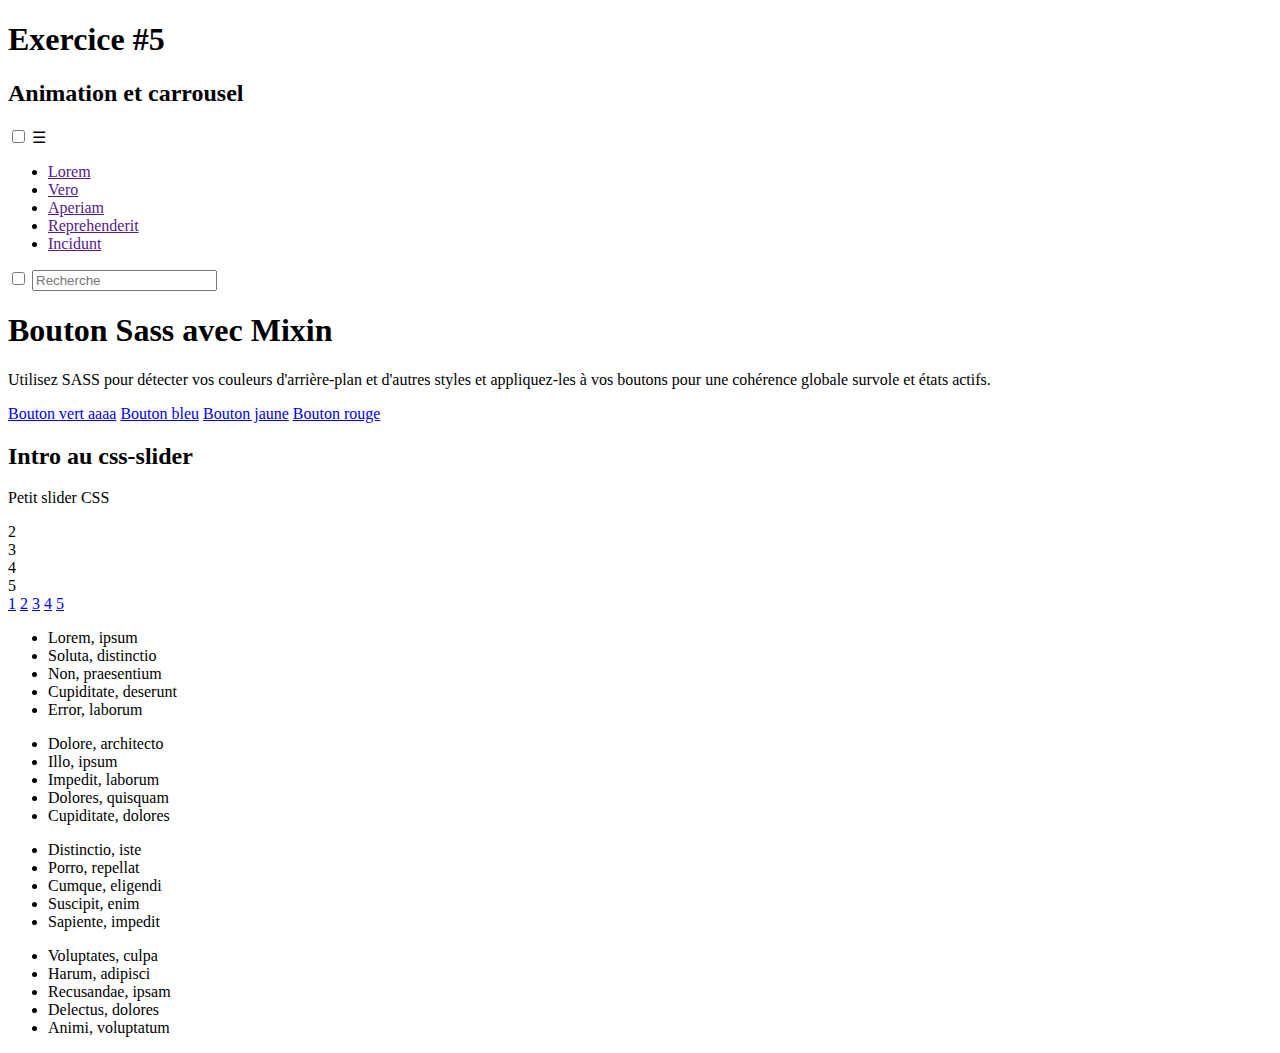
==== index.htm @ 829e400e "Ajout des fichiers de travail de l'exercice 5" ====
<!DOCTYPE html>
<html lang="en">

<head>
    <meta charset="UTF-8">
    <meta name="viewport" content="width=device-width, initial-scale=1.0">
    <meta http-equiv="X-UA-Compatible" content="ie=edge">
    <title>Exercie #5</title>
    <link rel="stylesheet" href="css/normalize.css">
    <link rel="stylesheet" href="css/style.css">
    <link href="https://fonts.googleapis.com/css?family=Poiret+One|Roboto&display=swap"
        rel="stylesheet">
    <script type='module' src="./mjs/main.mjs"></script>    
</head>

<body>
    <header>
        <section class="global">
            <h1>Exercice #5</h1>
            <h2>Animation et carrousel</h2>
        </section>
    </header>

    <nav id='menu'>
            <input id="checkMenu" type="checkbox">
            <label id="btnMenu" for="checkMenu">&#9776;</label>
            <ul class='global'>
                <li><a href="">Lorem</a></li>
                <li><a href="">Vero</a></li>
                <li><a href="">Aperiam</a></li>
                <li><a href="">Reprehenderit</a></li>
                <li><a href="">Incidunt</a></li>
                

            </ul>
            <div id='recherche' class='global'>
                <input id="chkRecherche" type="checkbox">
                <input type='text' id='txtRecherche' placeholder='Recherche'> 
                <label id="btnRecherche" for="chkRecherche"></label>
            </div>
    </nav>
    <main>
        <section class="global">
            <h1>Bouton Sass avec Mixin</h1>
            <p>Utilisez SASS pour détecter vos couleurs d'arrière-plan et d'autres styles et appliquez-les à vos boutons pour une
            cohérence globale survole et états actifs.</p>
            <section class='bouton'>
                <a href="#" class="btn btn-vert">Bouton vert aaaa</a>
                <a href="#" class="btn btn-bleu">Bouton bleu</a>
                <a href="#" class="btn btn-jaune">Bouton jaune</a>
                <a href="#" class="btn btn-rouge">Bouton rouge</a>
            </section>
            <div class='mon_triangle'></div>
        </section>
        <section class="mon-slider">
            <div class="slider">
                <div class="slides">
                    <div id="slide-1">
                       <h2>Intro au css-slider</h2>
                        <p>Petit slider CSS</p>
                        

                    </div>
                    <div id="slide-2">
                        2
                    </div>
                    <div id="slide-3">
                        3
                    </div>
                    <div id="slide-4">
                        4
                    </div>
                    <div id="slide-5">
                        5
                    </div>
                </div>
                <a href="#slide-1">1</a>
                <a href="#slide-2">2</a>
                <a href="#slide-3">3</a>
                <a href="#slide-4">4</a>
                <a href="#slide-5">5</a>
            </div>
                 </section>
    </main>

    <footer id='pied-page'>
        <section class="global">
            <ul>
                <li>Lorem, ipsum</li>
                <li>Soluta, distinctio</li>
                <li>Non, praesentium</li>
                <li>Cupiditate, deserunt</li>
                <li>Error, laborum</li>
            </ul>
            <ul>
                <li>Dolore, architecto</li>
                <li>Illo, ipsum</li>
                <li>Impedit, laborum</li>
                <li>Dolores, quisquam</li>
                <li>Cupiditate, dolores</li>
            </ul>
            <ul>
                <li>Distinctio, iste</li>
                <li>Porro, repellat</li>
                <li>Cumque, eligendi</li>
                <li>Suscipit, enim</li>
                <li>Sapiente, impedit</li>
            </ul>
            <ul>
                <li>Voluptates, culpa</li>
                <li>Harum, adipisci</li>
                <li>Recusandae, ipsam</li>
                <li>Delectus, dolores</li>
                <li>Animi, voluptatum</li>
            </ul>
        </section>
    </footer>
</body>
 
<script>
    window.addEventListener('load', function () {
        let elmChkMenu = document.querySelector('#checkMenu')
        let elmBtnMenu = document.querySelector('#btnMenu')

        window.addEventListener('resize', function () {
            // console.log(window.innerWidth)
            if (window.innerWidth >= 500) {
                elmChkMenu.checked = false
            }
        })
    })
</script>
</html>
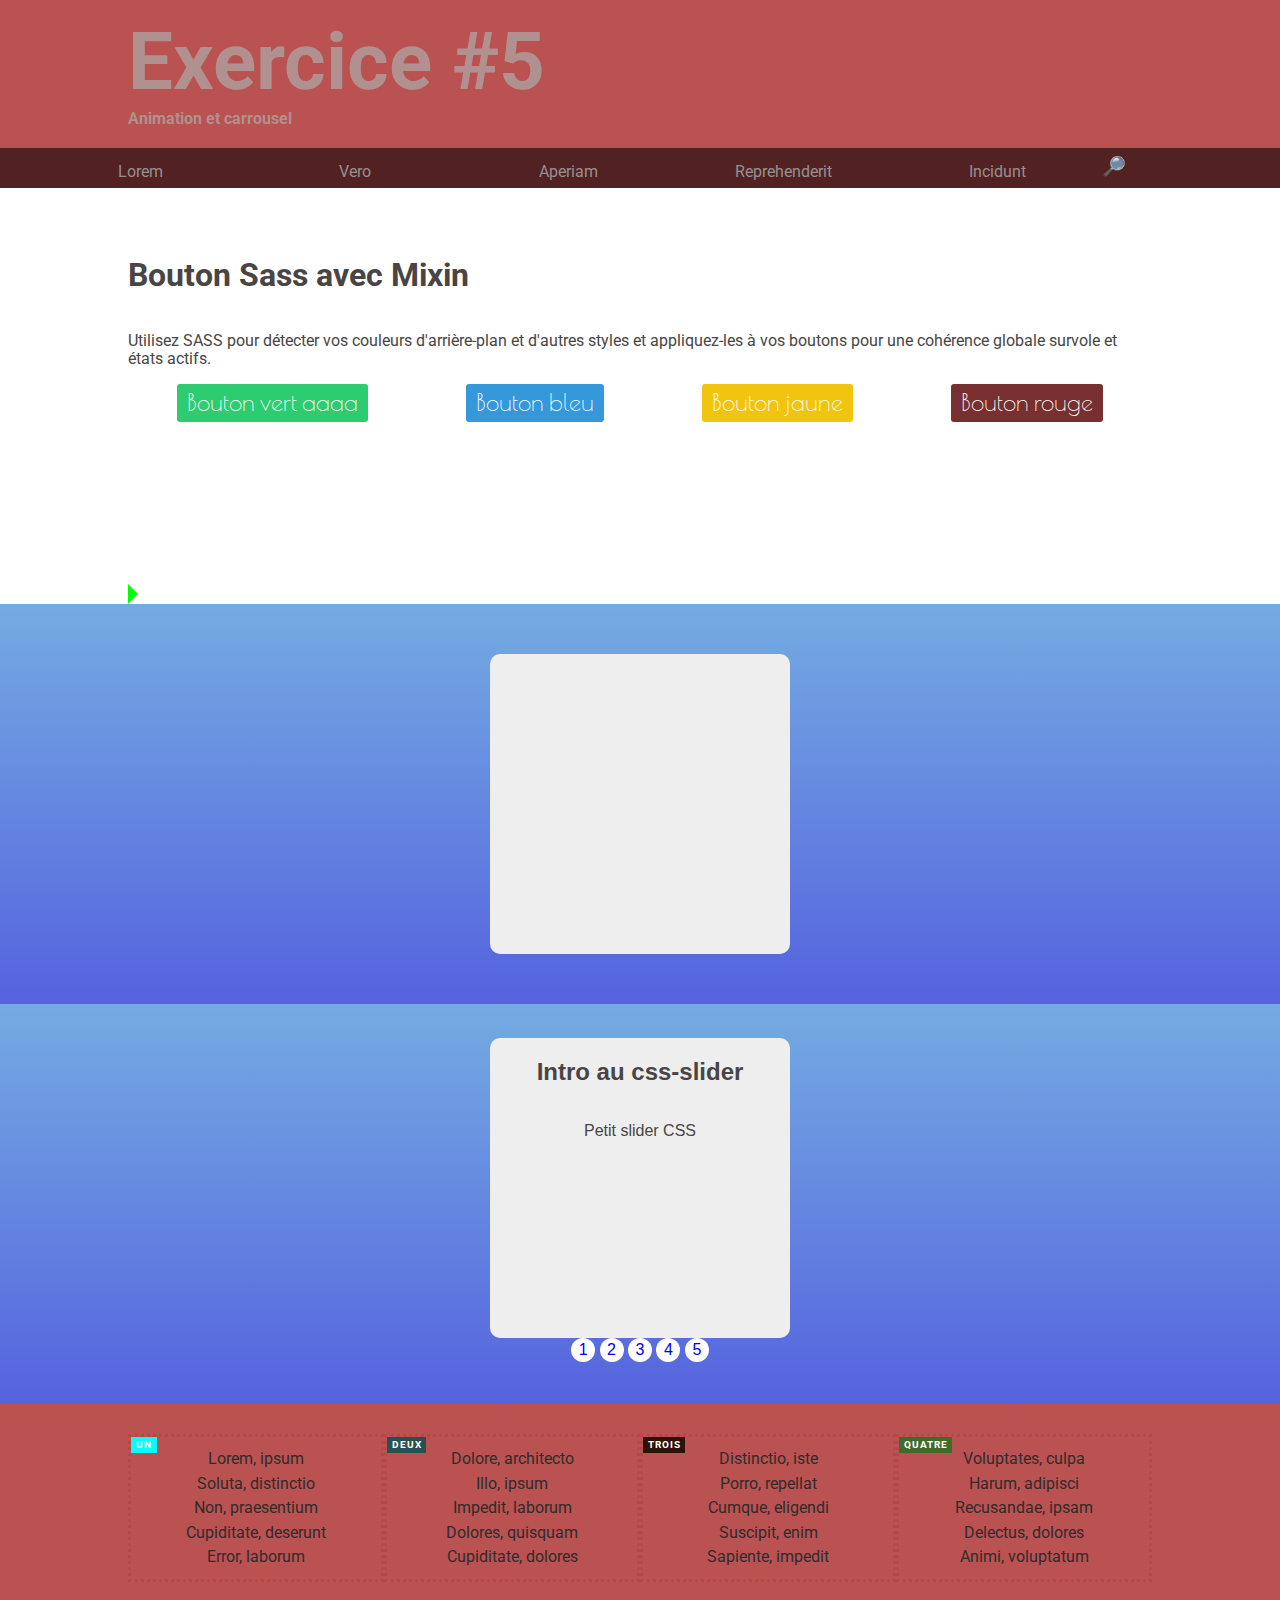
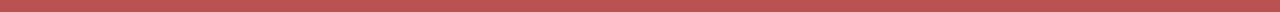
==== commit 23286f94: "Modification des fichiers de travail de l'exercice 05" ====
--- a/index.htm
+++ b/index.htm
@@ -10,7 +10,7 @@
     <link rel="stylesheet" href="css/style.css">
     <link href="https://fonts.googleapis.com/css?family=Poiret+One|Roboto&display=swap"
         rel="stylesheet">
-    <script type='module' src="./mjs/main.mjs"></script>    
+    <script type='module' src="./mjs/main.mjs"></script>
 </head>
 
 <body>
@@ -53,6 +53,10 @@
             <div class='mon_triangle'></div>
         </section>
         <section class="mon-slider">
+            
+        </section>
+
+        <section class="mon-slider">
             <div class="slider">
                 <div class="slides">
                     <div id="slide-1">
@@ -80,7 +84,8 @@
                 <a href="#slide-4">4</a>
                 <a href="#slide-5">5</a>
             </div>
-                 </section>
+        </section>
+
     </main>
 
     <footer id='pied-page'>
--- a/css/style.css
+++ b/css/style.css
@@ -0,0 +1,1222 @@
+@charset "UTF-8";
+/*!
+Auteur: Eddy Martin
+Description: Gabarit de base permettant d'explorer Sass et différents techniques CSS
+Version: 1.0.0
+License: GNU General Public License v2 or later
+*/
+/*--------------------------------------------------------------
+>>> LISTE DES FICHIERS SCSS IMPORTÉS 
+----------------------------------------------------------------
+# Variables
+# mixin
+# Layout
+# Element
+# Menu
+# Pied-page
+# Bouton
+# Slider
+# Anim Entete
+
+----------------------------------------------------------------
+# Variables
+--------------------------------------------------------------*/
+/* ------------------------------------------------------------
+# Extend
+-------------------------------------------------------------- */
+/* ------------------------------------------------------------------------------ */
+/* @extend  
+/* ------------------------------------------------------------------------------ */
+/* Un  @extend permet d'hériter des propriétés CSS d'un autre sélecteur           */
+/* ------------------------------------------------------------------------------ */
+/*
+.small-uppercase{
+    color: lightslategrey;
+    font-size: 10px;
+    letter-spacing: 0.1em;
+    line-height: 12px;
+    text-transform: uppercase;
+  }
+  
+  .modal-background{
+    @extend .small-uppercase;
+  }
+  
+  .product-link{
+    @extend .small-uppercase;
+  }
+  
+  .image-pattern{
+    @extend .small-uppercase;
+  }
+  */
+/*
+  .small-uppercase,
+  .modal-background,
+  .product-link,
+  .image-pattern{
+    color: lightslategrey;
+    font-size: 10px;
+    letter-spacing: 0.1em;
+    line-height: 12px;
+    text-transform: uppercase;
+  }
+  */
+/* ---------------------------------------------------------------------------- */
+/* Différence avec les mixins                                                   */
+/* ---------------------------------------------------------------------------- */
+/* 
+Il y a 2 différences:
+La règle @extend n'a pas de paramètres. Les mixins en ont.
+La règle @extend combine des sélecteurs. Les mixins non.
+*/
+/*
+La liste des propriétés est simplement répétée autant de fois que le 
+@include small-uppercase () est appelé.
+
+Un  @extend est plus efficace, car il n'écrit les propriétés 
+communes qu'une seule fois.
+On peut optimiser @extend avec un «placeholder»
+en précédent notre extension avec «%»
+*/
+.modal-background, .product-link, .image-pattern {
+  color: lightslategrey;
+  font-size: 10px;
+  letter-spacing: 0.1em;
+  line-height: 12px;
+  text-transform: uppercase;
+}
+
+.modal-background,
+.product-link,
+.image-pattern {
+  color: lightslategrey;
+  font-size: 10px;
+  letter-spacing: 0.1em;
+  line-height: 12px;
+  text-transform: uppercase;
+}
+
+/* ------------------------------------------------------------
+# Mixin 
+-------------------------------------------------------------- */
+/* ----------------------------------------- */
+/* ------  Un premier exemple de mixin ----- */
+/* ----------------------------------------- */
+/* ---------------------------------------- */
+/* ---------------------------------------- */
+.modal-background {
+  bottom: 0;
+  left: 0;
+  position: absolute;
+  right: 0;
+  top: 0;
+  background: black;
+  opacity: 0.9;
+}
+
+/*
+  Le resultat CSS produit par SCSS
+
+  .modal-background {
+        bottom: 0;
+        left: 0;
+        position: absolute;
+        right: 0;
+        top: 0;
+        background: black;
+        opacity: 0.9;
+}
+
+*/
+/* ---------------------------------------------------------------------------------------------------------------------
+Réutilisabilité
+------------------------------------------------------------------------------------------------------------------------
+Le but principal d'un mixin est de rendre un ensemble de propriétés réutilisables.
+Comme les variables Sass (où vous définissez vos valeurs sur un seul emplacement), 
+les mixins Sass vous permettent de définir des propriétés sur un seul emplacement.
+Le mixin précédent peut être réutilisé dans d'autres règles:
+------------------------------------------------------------------------------------------------------------------------ */
+.modal-background {
+  bottom: 0;
+  left: 0;
+  position: absolute;
+  right: 0;
+  top: 0;
+}
+
+.product-link {
+  bottom: 0;
+  left: 0;
+  position: absolute;
+  right: 0;
+  top: 0;
+}
+
+.image-pattern {
+  bottom: 0;
+  left: 0;
+  position: absolute;
+  right: 0;
+  top: 0;
+}
+
+/* ------------------------------------------------------------------------------  
+Paramètres
+--------------------------------------------------------------------------------- 
+Les mixins étant des fonctions on peut y intégrer des paramètres, 
+Par exemple, on peut généraliser la propriété border-radius pour 
+l'adapter à plusieurs navigateurs.
+-------------------------------------------------------------------------------- */
+.box {
+  border-radius: 3px;
+}
+
+/*----------------------------------------------------------------------------------- 
+Paramètres facultatifs
+-------------------------------------------------------------------------------------
+Si vous souhaitez qu'un paramètre ait une valeur par défaut tout en offrant la possibilité
+d'en définir un occasionnellement, vous pouvez créer des paramètres facultatifs:
+------------------------------------------------------------------------------------- */
+/* Utilisation du mixin */
+div.highlighter-rouge {
+  position: relative;
+}
+
+div.highlighter-rouge:before {
+  background: #aaa;
+  color: rgba(0, 0, 0, 0.5);
+  content: "Code";
+  display: inline-block;
+  font-size: 0.6rem;
+  font-weight: 700;
+  height: 1rem;
+  left: 0;
+  letter-spacing: 0.1em;
+  line-height: 1rem;
+  padding: 0 0.5em;
+  position: absolute;
+  text-transform: uppercase;
+  top: 0;
+}
+
+div.highlighter-rouge.css {
+  position: relative;
+}
+
+div.highlighter-rouge.css:before {
+  background: #0ff;
+  color: white;
+  content: "CSS";
+  display: inline-block;
+  font-size: 0.6rem;
+  font-weight: 700;
+  height: 1rem;
+  left: 0;
+  letter-spacing: 0.1em;
+  line-height: 1rem;
+  padding: 0 0.5em;
+  position: absolute;
+  text-transform: uppercase;
+  top: 0;
+}
+
+div.highlighter-rouge.scss {
+  position: relative;
+}
+
+div.highlighter-rouge.scss:before {
+  background: #c69;
+  color: white;
+  content: "SCSS";
+  display: inline-block;
+  font-size: 0.6rem;
+  font-weight: 700;
+  height: 1rem;
+  left: 0;
+  letter-spacing: 0.1em;
+  line-height: 1rem;
+  padding: 0 0.5em;
+  position: absolute;
+  text-transform: uppercase;
+  top: 0;
+}
+
+/*
+    Permet de définir un pseudo élément
+*/
+/*
+    Voici un exemple d'utilisation sans aucun argument 
+    (vous verrez également ce mixin utilisé dans certains de nos 
+    autres mixins ci-dessous également).
+*/
+div.mon_pseudo {
+  display: block;
+  width: 50px;
+  height: 50px;
+  border: 1px solid #aaa;
+}
+
+div.mon_pseudo::after {
+  content: "";
+  display: block;
+  position: absolute;
+  top: -1rem;
+  left: -1rem;
+  width: 1rem;
+  height: 1rem;
+  background-color: #0f0;
+}
+
+/*
+Ce mixin élimine tous les tracas de la création d'un HTML/CSS triangle 
+que vous verrez  apparaître dans la plupart des info-bulles traditionnelles, 
+le tout sans images, vous spécifiez simplement sa couleur, la taille que vous voulez, 
+la direction vers laquelle il pointera et c'est fait!
+*/
+.mon_triangle {
+  content: "";
+  display: block;
+  position: absolutr;
+  width: 0;
+  height: 0;
+  border-top: 10px solid transparent;
+  border-bottom: 10px solid transparent;
+  border-left: 10px solid #0f0;
+  margin-right: -10px;
+}
+
+/* ------------------------------------------------------------------------------ */
+/*  @content                                                                      */
+/* ------------------------------------------------------------------------------ */
+/* @content permet l'extension d'un Mixin. Nous pouvons passer un bloc de code css
+   à un Mixins avec l'utilisation de @content. En bref, @content rend cela possible.
+
+   grid() est un mixin qu'on va étendre avec @content
+*/
+/* @content permet d'intégrer du code de plus */
+/*
+Et maintenant, notre grille Mixin peut prendre du code CSS intégré. 
+Un exemple de cas d'utilisation est celui des media queries. 
+Voici un exemple
+*/
+/*
+@include small {
+    // Le code css pour les petit écran serait inclus ici
+}
+
+*/
+/* ------------------------------------------------------------
+# Element 
+-------------------------------------------------------------- */
+/* Les éléments simples.  
+On définit ici des règles de styles générales qui peuvent être enrichies ailleur.
+Ces règles servent de bases  
+*/
+header {
+  color: #b19090;
+}
+
+header h1 {
+  font-size: 3em;
+  padding: 1rem 0 .1rem 0;
+  margin: 0;
+}
+
+header h2 {
+  font-size: 1em;
+  padding: 0 0 20px 0;
+  margin: 0;
+}
+
+@media screen and (min-width: 600px) {
+  header h1 {
+    font-size: 5em;
+    margin: 0;
+  }
+  header h2 {
+    font-size: 1em;
+    margin: 0;
+  }
+}
+
+/* ------------------------------------------------------------
+# Layout
+-------------------------------------------------------------- */
+body {
+  width: 100vw;
+  min-height: 100vh;
+  font-family: 'Roboto', sans-serif;
+  display: -webkit-box;
+  display: -ms-flexbox;
+  display: flex;
+  -webkit-box-orient: vertical;
+  -webkit-box-direction: normal;
+      -ms-flex-direction: column;
+          flex-direction: column;
+  overflow-x: hidden;
+}
+
+header,
+nav,
+main,
+footer {
+  width: 100vw;
+  display: -webkit-box;
+  display: -ms-flexbox;
+  display: flex;
+  -webkit-box-pack: center;
+      -ms-flex-pack: center;
+          justify-content: center;
+}
+
+header,
+footer {
+  background-color: #ba5252;
+}
+
+nav {
+  background-color: #652828;
+}
+
+main {
+  padding-top: 3em;
+  display: -webkit-box;
+  display: -ms-flexbox;
+  display: flex;
+  -webkit-box-orient: vertical;
+  -webkit-box-direction: normal;
+      -ms-flex-direction: column;
+          flex-direction: column;
+  -webkit-box-align: center;
+      -ms-flex-align: center;
+          align-items: center;
+  -webkit-box-pack: center;
+      -ms-flex-pack: center;
+          justify-content: center;
+  -webkit-box-flex: 1;
+      -ms-flex: 1 1 auto;
+          flex: 1 1 auto;
+  background-color: white;
+  color: #494545;
+}
+
+main section {
+  display: -webkit-box;
+  display: -ms-flexbox;
+  display: flex;
+  -webkit-box-orient: vertical;
+  -webkit-box-direction: normal;
+      -ms-flex-direction: column;
+          flex-direction: column;
+  -ms-flex-pack: distribute;
+      justify-content: space-around;
+  -webkit-box-align: start;
+      -ms-flex-align: start;
+          align-items: flex-start;
+}
+
+main section p {
+  -webkit-box-flex: 1;
+      -ms-flex: 1 1 20%;
+          flex: 1 1 20%;
+}
+
+.global {
+  width: 95%;
+}
+
+@media screen and (min-width: 600px) {
+  .global {
+    width: 80%;
+  }
+}
+
+/* ------------------------------------------------------------
+# Menu
+-------------------------------------------------------------- */
+/* Menu principale et barre de recherche */
+#chkRecherche:checked ~ #txtRecherche {
+  display: block;
+  z-index: 9;
+  color: #fff;
+}
+
+#chkRecherche:checked ~ #btnRecherche:after {
+  content: "X";
+  font-size: 1.3em;
+  font-weight: bolder;
+  padding: 12px;
+  color: #fff;
+}
+
+#chkRecherche {
+  display: none;
+}
+
+#recherche {
+  position: absolute;
+  display: -webkit-box;
+  display: -ms-flexbox;
+  display: flex;
+  -webkit-box-align: center;
+      -ms-flex-align: center;
+          align-items: center;
+  -webkit-box-pack: end;
+      -ms-flex-pack: end;
+          justify-content: flex-end;
+  height: 38px;
+  width: 100%;
+}
+
+#recherche #txtRecherche {
+  margin-left: 12%;
+  padding-left: 40px;
+  display: none;
+  -ms-flex-item-align: stretch;
+      -ms-grid-row-align: stretch;
+      align-self: stretch;
+  min-height: 100%;
+  background-color: #471c1c;
+  border: none;
+  -webkit-box-flex: 1;
+      -ms-flex: 1 1 200px;
+          flex: 1 1 200px;
+  opacity: .8;
+  z-index: -1;
+}
+
+#recherche #btnRecherche {
+  position: relative;
+  z-index: 999;
+  -webkit-box-flex: 0;
+      -ms-flex: 0 0 40px;
+          flex: 0 0 40px;
+  color: #fff;
+  padding-right: 10px;
+}
+
+#recherche #btnRecherche:after {
+  content: "\1F50E";
+  top: 0;
+  bottom: 0px;
+  right: 0;
+  left: 0;
+  font-size: 1.2em;
+}
+
+/* 
+le menu est contrôlé par une case à cocher
+l'état checked est testé par un le sélecteur suivant:
+*/
+#checkMenu:checked ~ ul {
+  max-height: 200px;
+}
+
+#checkMenu:checked ~ ul > li {
+  opacity: 1;
+}
+
+#checkMenu:checked ~ #btnMenu {
+  -webkit-transform: rotate(90deg);
+          transform: rotate(90deg);
+  color: #0f0;
+}
+
+#checkMenu {
+  display: none;
+  z-index: 1;
+}
+
+#btnMenu {
+  z-index: 1;
+  display: block;
+  color: #fff;
+  font-size: 2em;
+  -webkit-transform-origin: 50% 60%;
+          transform-origin: 50% 60%;
+  -webkit-user-select: none;
+     -moz-user-select: none;
+      -ms-user-select: none;
+          user-select: none;
+  position: absolute;
+  width: 30px;
+  max-height: 32px;
+  -webkit-transition: -webkit-transform 1s;
+  transition: -webkit-transform 1s;
+  transition: transform 1s;
+  transition: transform 1s, -webkit-transform 1s;
+  left: 10px;
+  cursor: pointer;
+}
+
+#menu {
+  display: -webkit-box;
+  display: -ms-flexbox;
+  display: flex;
+  position: relative;
+  background-color: #522121;
+  -webkit-box-align: start;
+      -ms-flex-align: start;
+          align-items: flex-start;
+  height: 40px;
+}
+
+#menu ul {
+  width: 100vw;
+  margin-left: -10px;
+  padding-left: 20px;
+  padding-bottom: 9px;
+  margin-top: 32px;
+  display: -webkit-box;
+  display: -ms-flexbox;
+  display: flex;
+  -webkit-box-orient: vertical;
+  -webkit-box-direction: normal;
+      -ms-flex-direction: column;
+          flex-direction: column;
+  list-style-type: none;
+  max-height: 0px;
+  height: auto;
+  -webkit-transition: max-height 1s;
+  transition: max-height 1s;
+  background-color: #522121;
+}
+
+#menu ul li {
+  opacity: 0;
+  -webkit-transition: opacity .5s;
+  transition: opacity .5s;
+  -webkit-transition: opacity 1s;
+  transition: opacity 1s;
+}
+
+#menu ul li:nth-of-type(1) {
+  padding-top: 10px;
+}
+
+#menu ul li:last-child {
+  padding-bottom: 15px;
+}
+
+#menu ul li a {
+  text-decoration: none;
+  display: block;
+  padding: 6px 3px 3px 30px;
+  color: #979090;
+}
+
+#menu ul li a:hover {
+  background-color: #ba5252;
+  color: #fff;
+}
+
+/*
+// @@@@@@@@@@@@@@@@@@@@@@@@@@@@@@@@@@@@@@@@@@@@@@@@@@@@@@@@@@@@@@@@@@@@@@@@@@@@@@@@@@@@@@@@@@@
+// @@@@@@@@@@@@@@@@@@@@@@@@@@@@@@@@@@@@@@@@@@@@@@@@@@@@@@@@@@@@@@@@@@@@@@@@@@@@@@@@@@@@@@@@@@@
+// ---------------------------------------------------------------- un premier point de rupture 
+// uniquement pour le menu
+*/
+@media only screen and (min-width: 600px) {
+  #btnMenu {
+    display: none;
+  }
+  #recherche {
+    position: absolute;
+    display: -webkit-box;
+    display: -ms-flexbox;
+    display: flex;
+    -webkit-box-align: center;
+        -ms-flex-align: center;
+            align-items: center;
+    -webkit-box-pack: end;
+        -ms-flex-pack: end;
+            justify-content: flex-end;
+    -webkit-box-flex: 1;
+        -ms-flex: 1 1 100px;
+            flex: 1 1 100px;
+  }
+  #recherche #txtRecherche {
+    width: 80%;
+    margin-left: 5%;
+    margin-right: 0%;
+    padding-left: 10pxpx;
+    display: none;
+    -ms-flex-item-align: stretch;
+        -ms-grid-row-align: stretch;
+        align-self: stretch;
+    border: none;
+    -webkit-box-flex: 1;
+        -ms-flex: 1;
+            flex: 1;
+    opacity: .8;
+    z-index: -1;
+    height: 100%;
+  }
+  #recherche #btnRecherche {
+    margin-right: 10%;
+  }
+  #menu {
+    display: -webkit-box;
+    display: -ms-flexbox;
+    display: flex;
+    -webkit-box-orient: horizontal;
+    -webkit-box-direction: normal;
+        -ms-flex-direction: row;
+            flex-direction: row;
+    -webkit-box-pack: center;
+        -ms-flex-pack: center;
+            justify-content: center;
+    width: 100%;
+    position: static;
+  }
+  #menu ul {
+    /*
+                //margin-left :10%;
+                //margin : 0 auto;
+                //border : 1px solid #fff;
+                */
+    width: 80%;
+    position: static;
+    display: -webkit-box;
+    display: -ms-flexbox;
+    display: flex;
+    max-height: 31px;
+    margin: 0;
+    height: 40px;
+    -webkit-box-orient: horizontal;
+    -webkit-box-direction: normal;
+        -ms-flex-direction: row;
+            flex-direction: row;
+    -webkit-box-pack: start;
+        -ms-flex-pack: start;
+            justify-content: flex-start;
+    opacity: 1;
+    z-index: 1;
+    -webkit-box-flex: 1;
+        -ms-flex: 1 1 0px;
+            flex: 1 1 0px;
+    overflow: hidden;
+  }
+  #menu ul li {
+    display: -webkit-box;
+    display: -ms-flexbox;
+    display: flex;
+    -webkit-box-orient: horizontal;
+    -webkit-box-direction: normal;
+        -ms-flex-direction: row;
+            flex-direction: row;
+    opacity: 1;
+    -webkit-box-flex: 0;
+        -ms-flex: 0 1 17%;
+            flex: 0 1 17%;
+    -webkit-box-pack: center;
+        -ms-flex-pack: center;
+            justify-content: center;
+  }
+  #menu ul li:nth-of-type(1) {
+    padding-top: 0px;
+  }
+  #menu ul li:last-child {
+    padding-bottom: 0px;
+  }
+  #menu ul li a {
+    display: -webkit-box;
+    display: -ms-flexbox;
+    display: flex;
+    -webkit-box-flex: 1;
+        -ms-flex: 1 1 100px;
+            flex: 1 1 100px;
+    height: 26px;
+    -webkit-box-align: center;
+        -ms-flex-align: center;
+            align-items: center;
+    -webkit-box-pack: center;
+        -ms-flex-pack: center;
+            justify-content: center;
+    padding-top: 11px;
+    z-index: 1;
+  }
+  #menu ul li a:hover {
+    background-color: #9c3d3d;
+  }
+}
+
+/*--------------------------------------------------------------
+# Pied-page 
+---------------------------------------------------------------- */
+/*
+mobile : 1 colonne
+tablette : 2 colonnes
+desktop : 4 colonnes
+*/
+#pied-page {
+  padding-top: 30px;
+  padding-bottom: 30px;
+  color: #2f2c2c;
+}
+
+#pied-page section {
+  display: -webkit-box;
+  display: -ms-flexbox;
+  display: flex;
+  -webkit-box-orient: vertical;
+  -webkit-box-direction: normal;
+      -ms-flex-direction: column;
+          flex-direction: column;
+  -webkit-box-align: center;
+      -ms-flex-align: center;
+          align-items: center;
+  -ms-flex-pack: distribute;
+      justify-content: space-around;
+}
+
+#pied-page ul {
+  width: 50%;
+  padding: 10px;
+  list-style-type: none;
+  margin: 0;
+  padding: 10px 0 10px 0;
+  -webkit-box-flex: 1;
+      -ms-flex: 1;
+          flex: 1;
+  text-align: center;
+  border: 3px dotted #b54848;
+}
+
+#pied-page ul:nth-of-type(1) {
+  position: relative;
+}
+
+#pied-page ul:nth-of-type(1):before {
+  background: #0ff;
+  color: white;
+  content: "Un";
+  display: inline-block;
+  font-size: 0.6rem;
+  font-weight: 700;
+  height: 1rem;
+  left: 0;
+  letter-spacing: 0.1em;
+  line-height: 1rem;
+  padding: 0 0.5em;
+  position: absolute;
+  text-transform: uppercase;
+  top: 0;
+}
+
+#pied-page ul:nth-of-type(2) {
+  position: relative;
+}
+
+#pied-page ul:nth-of-type(2):before {
+  background: #295050;
+  color: white;
+  content: "Deux";
+  display: inline-block;
+  font-size: 0.6rem;
+  font-weight: 700;
+  height: 1rem;
+  left: 0;
+  letter-spacing: 0.1em;
+  line-height: 1rem;
+  padding: 0 0.5em;
+  position: absolute;
+  text-transform: uppercase;
+  top: 0;
+}
+
+#pied-page ul:nth-of-type(3) {
+  position: relative;
+}
+
+#pied-page ul:nth-of-type(3):before {
+  background: #2e1206;
+  color: white;
+  content: "Trois";
+  display: inline-block;
+  font-size: 0.6rem;
+  font-weight: 700;
+  height: 1rem;
+  left: 0;
+  letter-spacing: 0.1em;
+  line-height: 1rem;
+  padding: 0 0.5em;
+  position: absolute;
+  text-transform: uppercase;
+  top: 0;
+}
+
+#pied-page ul:nth-of-type(4) {
+  position: relative;
+}
+
+#pied-page ul:nth-of-type(4):before {
+  background: #416b28;
+  color: white;
+  content: "Quatre";
+  display: inline-block;
+  font-size: 0.6rem;
+  font-weight: 700;
+  height: 1rem;
+  left: 0;
+  letter-spacing: 0.1em;
+  line-height: 1rem;
+  padding: 0 0.5em;
+  position: absolute;
+  text-transform: uppercase;
+  top: 0;
+}
+
+#pied-page ul li {
+  padding: 3px;
+}
+
+@media screen and (min-width: 500px) {
+  #pied-page section {
+    -webkit-box-orient: horizontal;
+    -webkit-box-direction: normal;
+        -ms-flex-direction: row;
+            flex-direction: row;
+    -ms-flex-wrap: wrap;
+        flex-wrap: wrap;
+    -ms-flex-pack: distribute;
+        justify-content: space-around;
+    -webkit-box-align: center;
+        -ms-flex-align: center;
+            align-items: center;
+    -ms-flex-line-pack: center;
+        align-content: center;
+  }
+  #pied-page ul {
+    -webkit-box-flex: 1;
+        -ms-flex: 1 1 40%;
+            flex: 1 1 40%;
+    text-align: center;
+  }
+}
+
+@media screen and (min-width: 1000px) {
+  #pied-page section {
+    -ms-flex-wrap: nowrap;
+        flex-wrap: nowrap;
+    -webkit-box-orient: horizontal;
+    -webkit-box-direction: normal;
+        -ms-flex-direction: row;
+            flex-direction: row;
+    -ms-flex-pack: distribute;
+        justify-content: space-around;
+  }
+  #pied-page ul {
+    -webkit-box-flex: 1;
+        -ms-flex: 1 1 25%;
+            flex: 1 1 25%;
+  }
+}
+
+/*--------------------------------------------------------------
+# Bouton 
+---------------------------------------------------------------- */
+.btn-vert, .btn-bleu, .btn-jaune, .btn-rouge {
+  display: block;
+  color: white;
+  text-decoration: none;
+  padding: 5px 10px;
+  border-radius: 3px;
+  font-family: 'Poiret One', cursive;
+  font-size: 1.5em;
+}
+
+.btn-vert {
+  background: #2ecc71;
+}
+
+.btn-vert:hover {
+  background: #26ab5f;
+  -webkit-transition: all 0.3s ease;
+  transition: all 0.3s ease;
+}
+
+.btn-vert:active {
+  background: #176437;
+}
+
+.btn-bleu {
+  background: #3498db;
+}
+
+.btn-bleu:hover {
+  background: #2383c4;
+  -webkit-transition: all 0.3s ease;
+  transition: all 0.3s ease;
+}
+
+.btn-bleu:active {
+  background: #16527a;
+}
+
+.btn-jaune {
+  background: #f1c40f;
+}
+
+.btn-jaune:hover {
+  background: #cba50c;
+  -webkit-transition: all 0.3s ease;
+  transition: all 0.3s ease;
+}
+
+.btn-jaune:active {
+  background: #796307;
+}
+
+.btn-rouge {
+  background: #772f2f;
+}
+
+.btn-rouge:hover {
+  background: #5a2323;
+  -webkit-transition: all 0.3s ease;
+  transition: all 0.3s ease;
+}
+
+.btn-rouge:active {
+  background: #1c0b0b;
+}
+
+.bouton {
+  width: 100%;
+  height: 200px;
+  display: -webkit-box;
+  display: -ms-flexbox;
+  display: flex;
+  -webkit-box-orient: vertical;
+  -webkit-box-direction: normal;
+      -ms-flex-direction: column;
+          flex-direction: column;
+  -ms-flex-pack: distribute;
+      justify-content: space-around;
+}
+
+@media screen and (min-width: 800px) {
+  .bouton {
+    -webkit-box-orient: horizontal;
+    -webkit-box-direction: normal;
+        -ms-flex-direction: row;
+            flex-direction: row;
+  }
+}
+
+/* --------------------------------------------------------------
+# Slider 
+---------------------------------------------------------------- */
+.mon-slider {
+  display: -webkit-box;
+  display: -ms-flexbox;
+  display: flex;
+  -webkit-box-align: center;
+      -ms-flex-align: center;
+          align-items: center;
+  -webkit-box-pack: center;
+      -ms-flex-pack: center;
+          justify-content: center;
+  background: -webkit-gradient(linear, left top, left bottom, from(#74ABE2), to(#5563DE));
+  background: linear-gradient(to bottom, #74ABE2, #5563DE);
+  font-family: 'Ropa Sans', sans-serif;
+  overflow: hidden;
+  width: 100%;
+  height: 400px;
+}
+
+.slider {
+  width: 300px;
+  text-align: center;
+  overflow: hidden;
+}
+
+.slides {
+  display: -webkit-box;
+  display: -ms-flexbox;
+  display: flex;
+  overflow-x: auto;
+  -ms-scroll-snap-type: x mandatory;
+      scroll-snap-type: x mandatory;
+  scroll-behavior: smooth;
+  -webkit-overflow-scrolling: touch;
+  /*
+scroll-snap-points-x: repeat(300px);
+scroll-snap-type: mandatory;
+*/
+}
+
+.slides div {
+  display: -webkit-box;
+  display: -ms-flexbox;
+  display: flex;
+  -webkit-box-orient: vertical;
+  -webkit-box-direction: normal;
+      -ms-flex-direction: column;
+          flex-direction: column;
+}
+
+.slides div h2 {
+  font-size: 1.5rem;
+}
+
+.slides div p {
+  font-size: 1rem;
+}
+
+.slides::-webkit-scrollbar {
+  width: 10px;
+  height: 10px;
+}
+
+.slides::-webkit-scrollbar-thumb {
+  background: #813939;
+  border-radius: 10px;
+}
+
+.slides::-webkit-scrollbar-track {
+  background: transparent;
+}
+
+.slides > div {
+  scroll-snap-align: start;
+  -ms-flex-negative: 0;
+      flex-shrink: 0;
+  width: 300px;
+  height: 300px;
+  margin-right: 50px;
+  border-radius: 10px;
+  background: #eee;
+  -webkit-transform-origin: center center;
+          transform-origin: center center;
+  -webkit-transform: scale(1);
+          transform: scale(1);
+  -webkit-transition: -webkit-transform 0.5s;
+  transition: -webkit-transform 0.5s;
+  transition: transform 0.5s;
+  transition: transform 0.5s, -webkit-transform 0.5s;
+  position: relative;
+  display: -webkit-box;
+  display: -ms-flexbox;
+  display: flex;
+  -webkit-box-pack: center;
+      -ms-flex-pack: center;
+          justify-content: center;
+  -webkit-box-align: center;
+      -ms-flex-align: center;
+          align-items: center;
+  font-size: 100px;
+}
+
+.slides > div:target {
+  /* transform: scale(0.8); */
+}
+
+.author-info {
+  background: rgba(0, 0, 0, 0.75);
+  color: white;
+  padding: 0.75rem;
+  text-align: center;
+  position: absolute;
+  bottom: 0;
+  left: 0;
+  width: 100%;
+  margin: 0;
+}
+
+.author-info a {
+  color: white;
+}
+
+img {
+  -o-object-fit: cover;
+     object-fit: cover;
+  position: absolute;
+  top: 0;
+  left: 0;
+  width: 100%;
+  height: 100%;
+}
+
+.slider > a {
+  display: -webkit-inline-box;
+  display: -ms-inline-flexbox;
+  display: inline-flex;
+  width: 1.5rem;
+  height: 1.5rem;
+  background: white;
+  text-decoration: none;
+  -webkit-box-align: center;
+      -ms-flex-align: center;
+          align-items: center;
+  -webkit-box-pack: center;
+      -ms-flex-pack: center;
+          justify-content: center;
+  border-radius: 50%;
+  margin: 0 0 0.5rem 0;
+  position: relative;
+}
+
+.slider > a:active {
+  top: 1px;
+}
+
+.slider > a:focus {
+  background: #000;
+}
+
+/* Don't need button navigation */
+/*
+@supports (scroll-snap-type) {
+    .slider>a {
+        display: none;
+    }
+}
+*/
+.mon-slider {
+  display: -webkit-box;
+  display: -ms-flexbox;
+  display: flex;
+  -webkit-box-align: center;
+      -ms-flex-align: center;
+          align-items: center;
+  -webkit-box-pack: center;
+      -ms-flex-pack: center;
+          justify-content: center;
+  background: -webkit-gradient(linear, left top, left bottom, from(#74ABE2), to(#5563DE));
+  background: linear-gradient(to bottom, #74ABE2, #5563DE);
+  font-family: 'Ropa Sans', sans-serif;
+  overflow: hidden;
+}
+
+/*-------------------------------------------------------------- */
+@-webkit-keyframes animEntete {
+  from {
+    -webkit-transform: translateX(1000px);
+            transform: translateX(1000px);
+  }
+  to {
+    -webkit-transform: translate(0px);
+            transform: translate(0px);
+  }
+}
+@keyframes animEntete {
+  from {
+    -webkit-transform: translateX(1000px);
+            transform: translateX(1000px);
+  }
+  to {
+    -webkit-transform: translate(0px);
+            transform: translate(0px);
+  }
+}
+
+.animEntete {
+  -webkit-animation: animEntete 1s ease-out;
+          animation: animEntete 1s ease-out;
+}
+
+/*-------------------------------------------------------------- */
+/*# sourceMappingURL=style.css.map */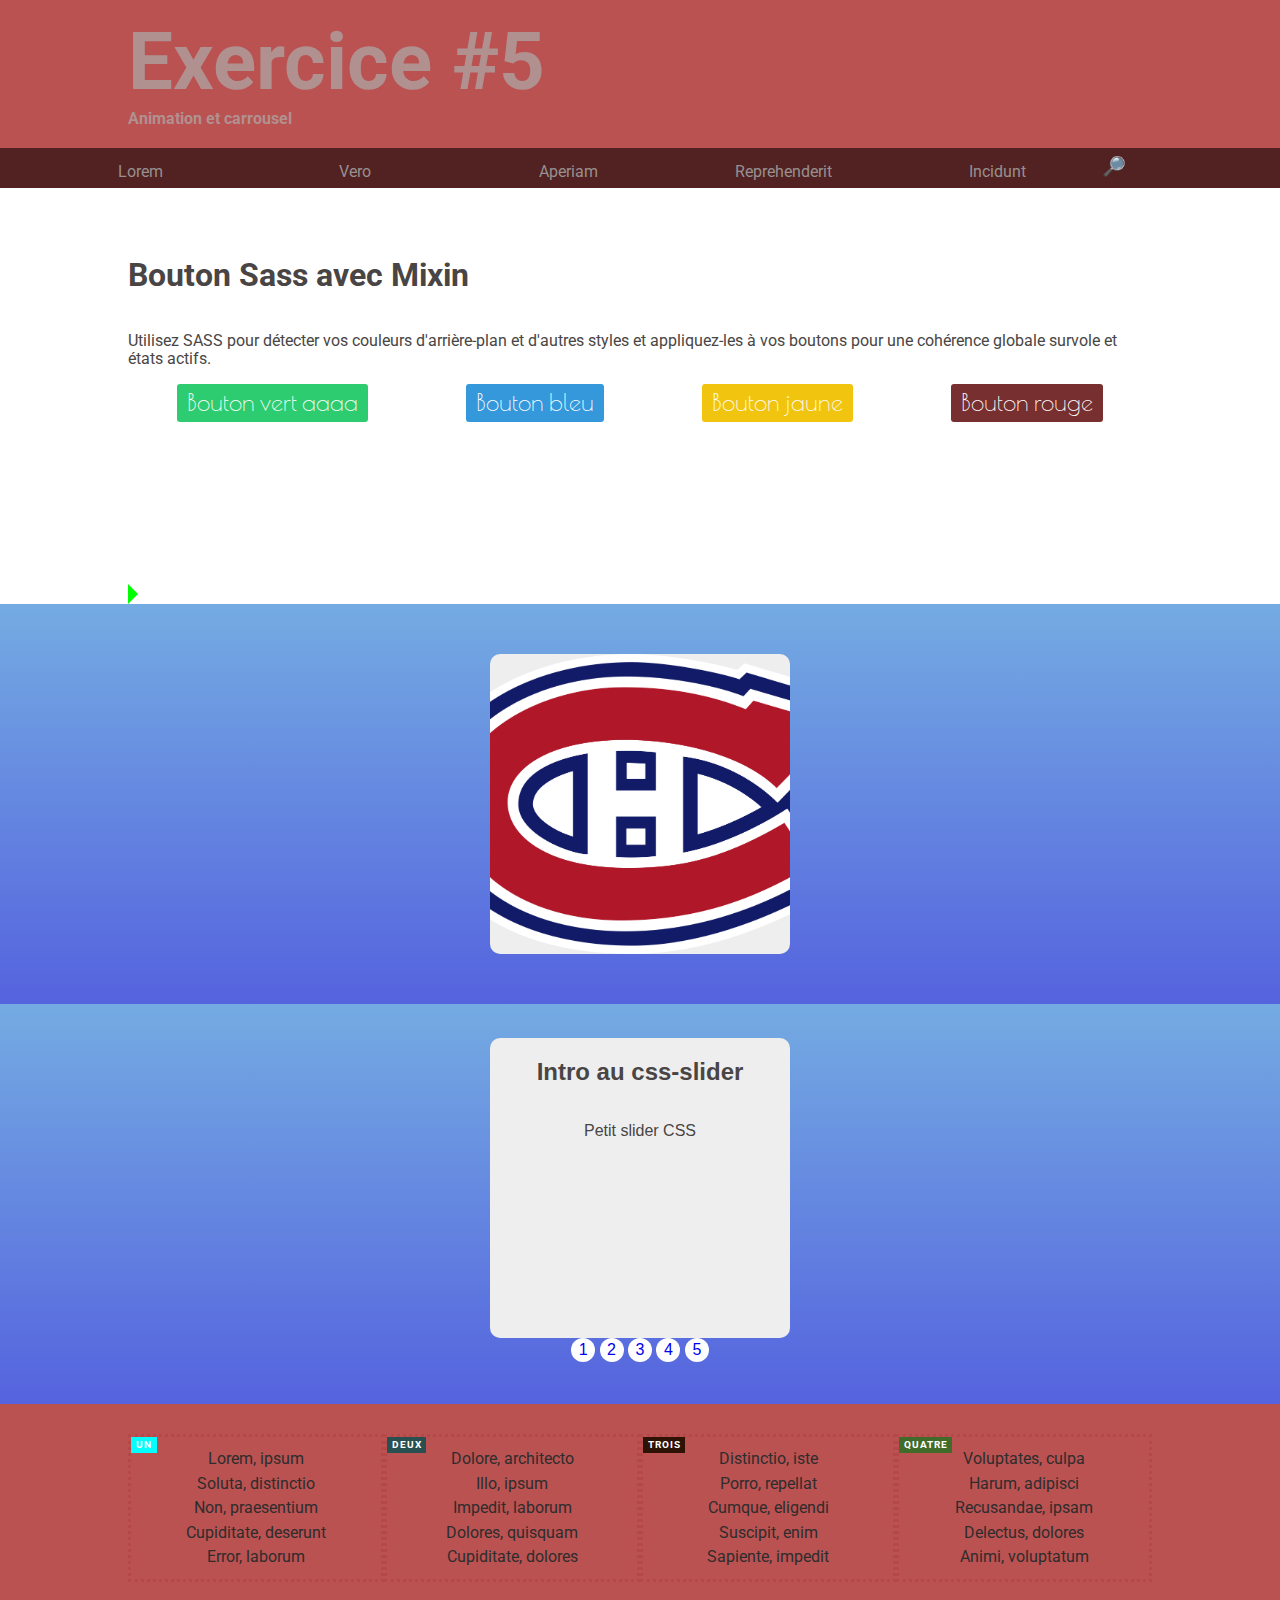
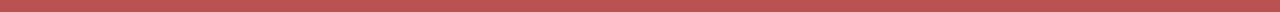
==== commit d1ae9cab: "Ajout des images dans le slider dynamiquement" ====
--- a/index.htm
+++ b/index.htm
@@ -52,9 +52,7 @@
             </section>
             <div class='mon_triangle'></div>
         </section>
-        <section class="mon-slider">
-            
-        </section>
+        <section class="mon-slider"></section>
 
         <section class="mon-slider">
             <div class="slider">
@@ -62,6 +60,7 @@
                     <div id="slide-1">
                        <h2>Intro au css-slider</h2>
                         <p>Petit slider CSS</p>
+                        
                         
 
                     </div>
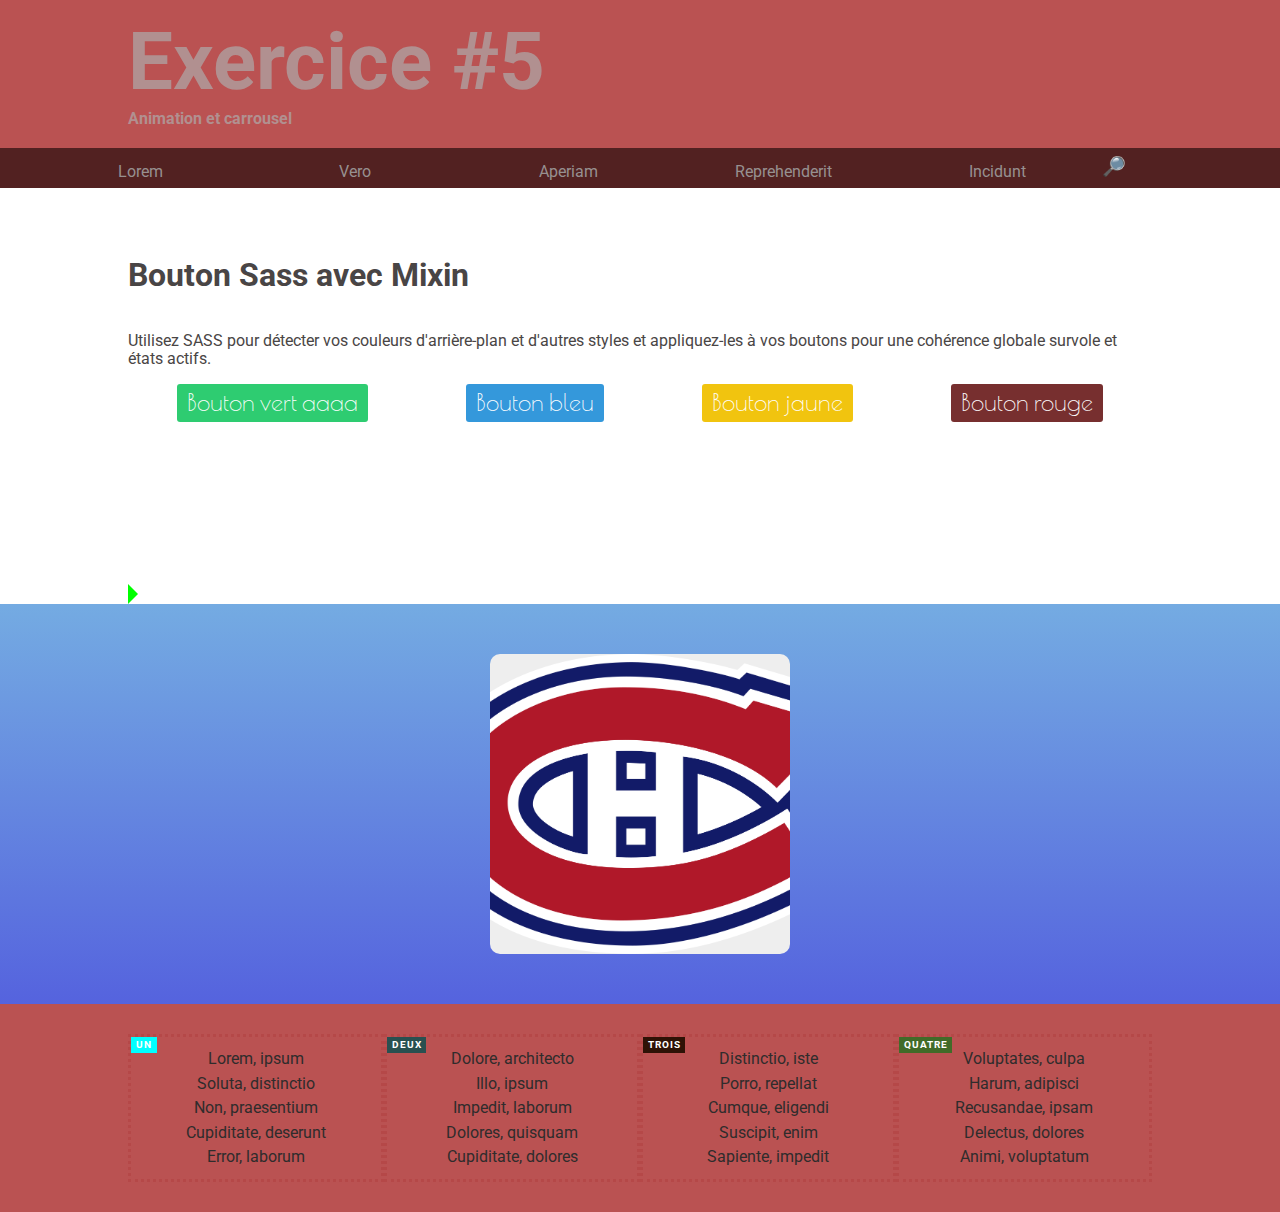
==== commit 27b7bb4a: "Modification du fichier html pour avoir un seul slider" ====
--- a/index.htm
+++ b/index.htm
@@ -54,37 +54,6 @@
         </section>
         <section class="mon-slider"></section>
 
-        <section class="mon-slider">
-            <div class="slider">
-                <div class="slides">
-                    <div id="slide-1">
-                       <h2>Intro au css-slider</h2>
-                        <p>Petit slider CSS</p>
-                        
-                        
-
-                    </div>
-                    <div id="slide-2">
-                        2
-                    </div>
-                    <div id="slide-3">
-                        3
-                    </div>
-                    <div id="slide-4">
-                        4
-                    </div>
-                    <div id="slide-5">
-                        5
-                    </div>
-                </div>
-                <a href="#slide-1">1</a>
-                <a href="#slide-2">2</a>
-                <a href="#slide-3">3</a>
-                <a href="#slide-4">4</a>
-                <a href="#slide-5">5</a>
-            </div>
-        </section>
-
     </main>
 
     <footer id='pied-page'>
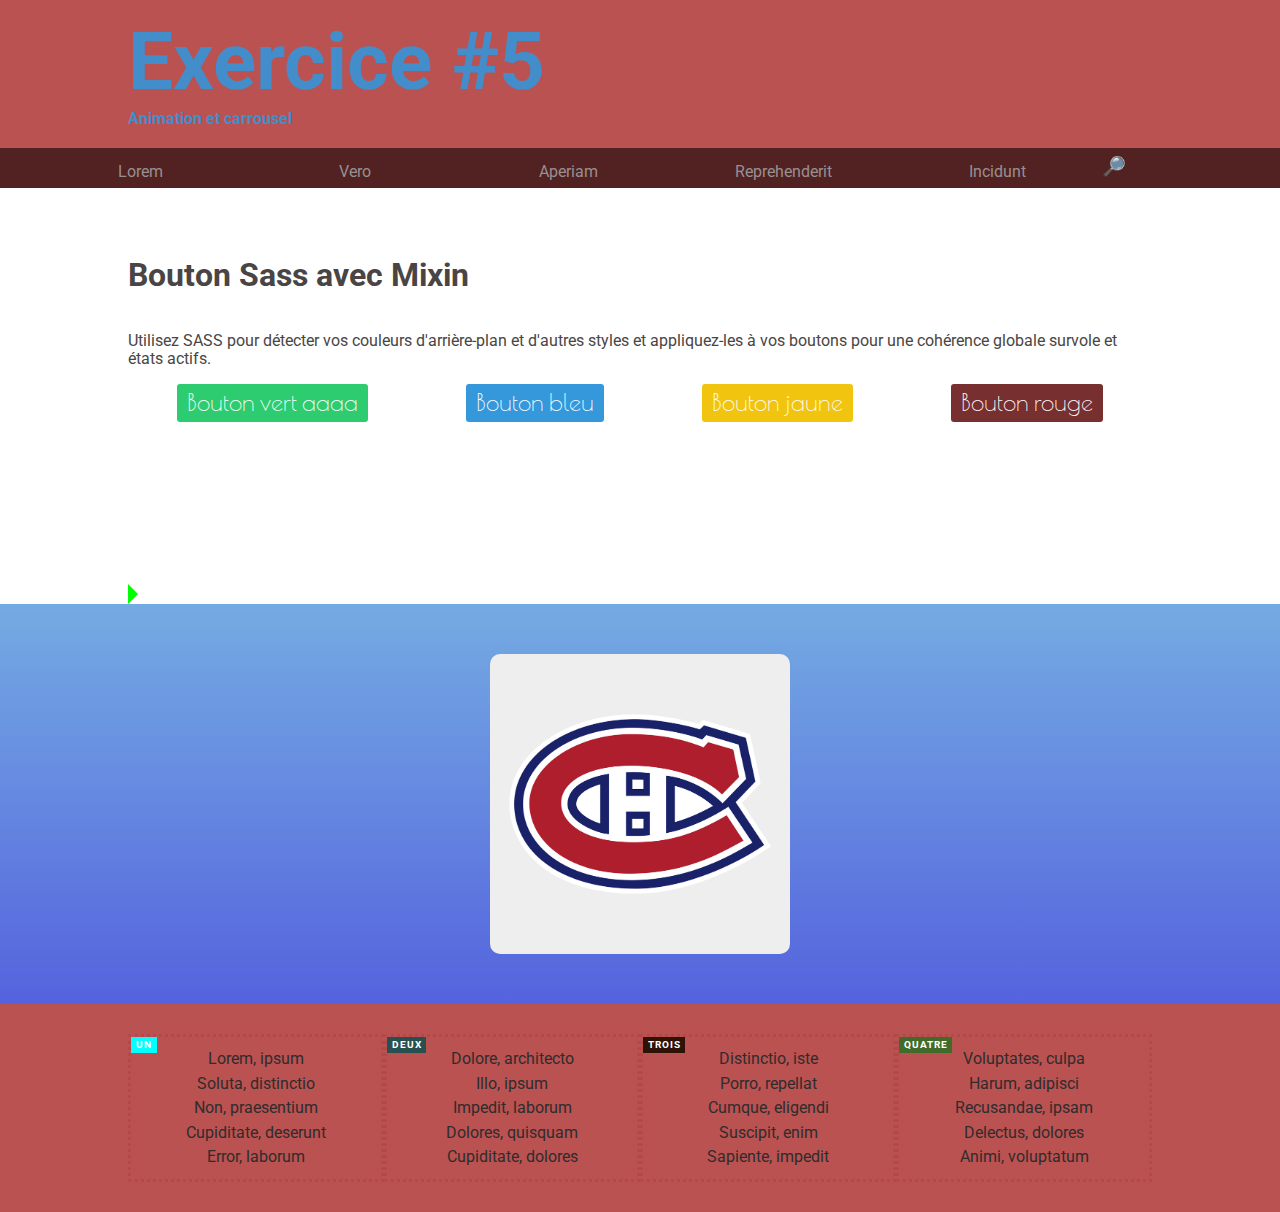
==== commit 5e6aedb0: "Modification du format de l'image avec photoshop et changement de la couleur du texte du header" ====
--- a/index.htm
+++ b/index.htm
@@ -5,7 +5,7 @@
     <meta charset="UTF-8">
     <meta name="viewport" content="width=device-width, initial-scale=1.0">
     <meta http-equiv="X-UA-Compatible" content="ie=edge">
-    <title>Exercie #5</title>
+    <title>Exercice #5</title>
     <link rel="stylesheet" href="css/normalize.css">
     <link rel="stylesheet" href="css/style.css">
     <link href="https://fonts.googleapis.com/css?family=Poiret+One|Roboto&display=swap"
--- a/css/style.css
+++ b/css/style.css
@@ -314,7 +314,7 @@
 Ces règles servent de bases  
 */
 header {
-  color: #b19090;
+  color: #438dca;
 }
 
 header h1 {
@@ -1191,31 +1191,33 @@
   overflow: hidden;
 }
 
-/*-------------------------------------------------------------- */
+/*-------------------------------------------------------------- 
+# Anim Entete 
+---------------------------------------------------------------- */
 @-webkit-keyframes animEntete {
   from {
-    -webkit-transform: translateX(1000px);
-            transform: translateX(1000px);
+    -webkit-transform: translateX(500px);
+            transform: translateX(500px);
   }
   to {
-    -webkit-transform: translate(0px);
-            transform: translate(0px);
+    -webkit-transform: translateX(0px);
+            transform: translateX(0px);
   }
 }
 @keyframes animEntete {
   from {
-    -webkit-transform: translateX(1000px);
-            transform: translateX(1000px);
+    -webkit-transform: translateX(500px);
+            transform: translateX(500px);
   }
   to {
-    -webkit-transform: translate(0px);
-            transform: translate(0px);
+    -webkit-transform: translateX(0px);
+            transform: translateX(0px);
   }
 }
 
 .animEntete {
-  -webkit-animation: animEntete 1s ease-out;
-          animation: animEntete 1s ease-out;
+  -webkit-animation: animEntete 1s;
+          animation: animEntete 1s;
 }
 
 /*-------------------------------------------------------------- */
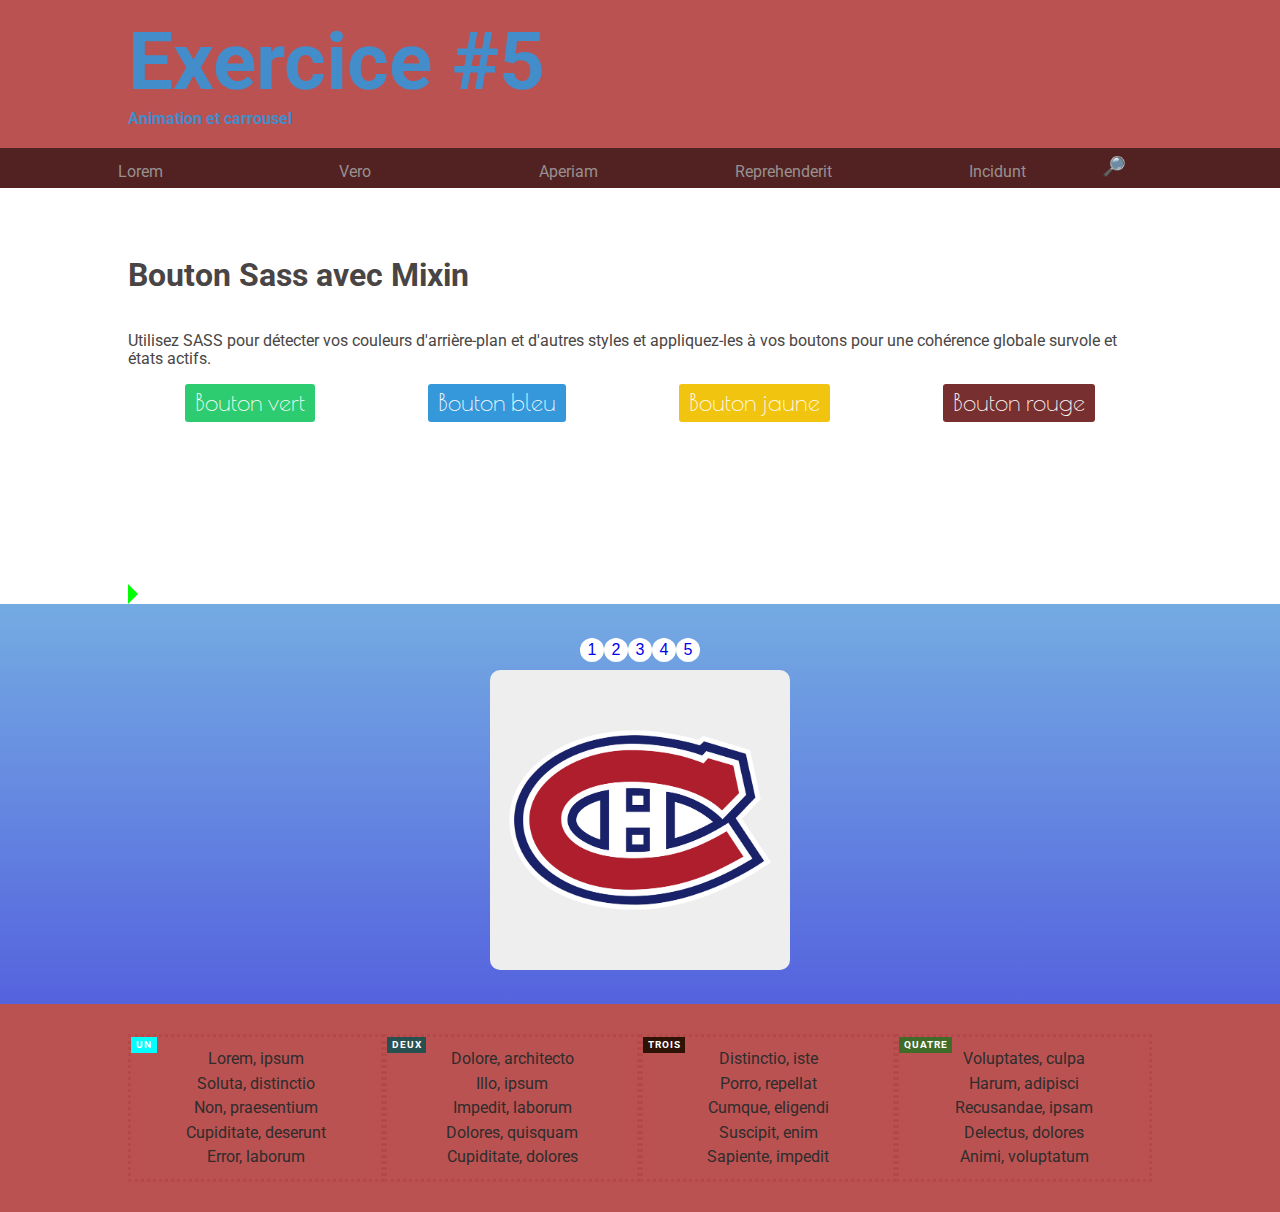
==== commit 1898bdfe: "Ajout des boutons du slider" ====
--- a/index.htm
+++ b/index.htm
@@ -45,7 +45,7 @@
             <p>Utilisez SASS pour détecter vos couleurs d'arrière-plan et d'autres styles et appliquez-les à vos boutons pour une
             cohérence globale survole et états actifs.</p>
             <section class='bouton'>
-                <a href="#" class="btn btn-vert">Bouton vert aaaa</a>
+                <a href="#" class="btn btn-vert">Bouton vert </a>
                 <a href="#" class="btn btn-bleu">Bouton bleu</a>
                 <a href="#" class="btn btn-jaune">Bouton jaune</a>
                 <a href="#" class="btn btn-rouge">Bouton rouge</a>
